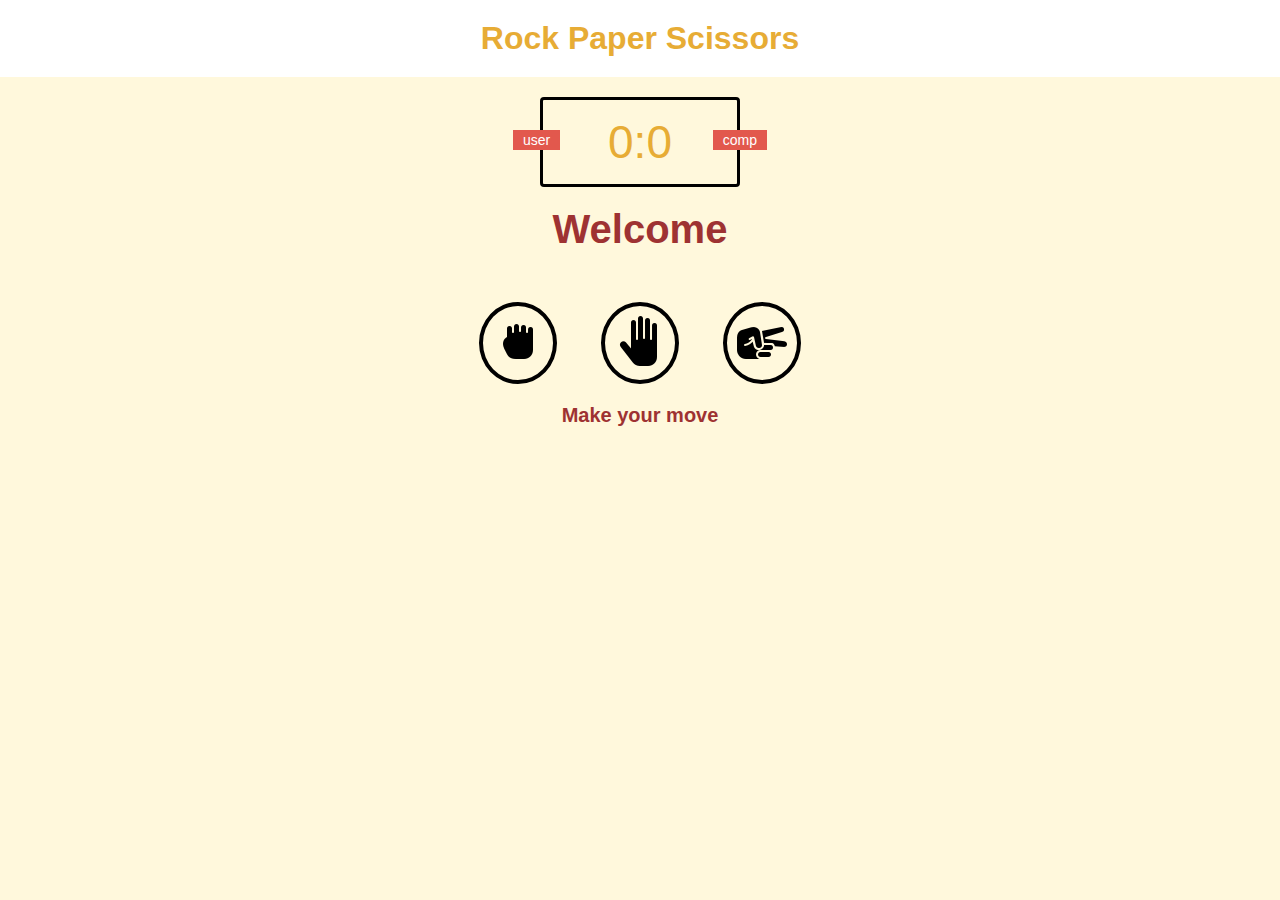
==== index.html @ 7b1bce12 "current week project" ====
<!DOCTYPE html>
<html lang="en">
<head>
    <meta charset="UTF-8">
    <meta name="viewport" content="width=device-width, initial-scale=1.0">
    <title>Rock Paper Scissors</title>
    <link rel="stylesheet" href="rockPaperScissors.css">
</head>
<body>
    <header>
        <h1>Rock Paper Scissors</h1>
    </header>

    <div class="score-board">
        <div id="user-label" class="badge">user</div>
        <div id="computer-label" class="badge">comp</div>
        <span id="user-score">0</span>:<span id="computer-score">0</span>
    </div>
    
    <div class="result">
        <p>Welcome</p>
    </div>

    <div class="choices">
        <div class="choice" id="r">
            <img src="./img/Rock.png" alt="">
        </div>
        <div class="choice" id="p">
            <img src="./img/paper.png" alt="">
        </div>
        <div class="choice" id="s">
            <img src="./img/icons8-hand-scissors-50.png" alt="">
        </div>
    </div>
    <p id="action-message">Make your move</p>
    <script src="rockPaperScissors.js"></script>
</body>
</html>
---- rockPaperScissors.css ----
* {
    margin: 0;
    padding: 0;
    box-sizing: border-box;
}

body {
    background: cornsilk;
}

header {
    background: white;
    padding: 20px;
}

header > h1 {
    color: rgb(231, 172, 53);
    text-align: center;
    font-family: sans-serif;
}

.score-board{
    margin: 20px auto;
    border: 3px solid black;
    border-radius: 4px;
    text-align: center;
    width: 200px;
    color: rgb(231, 172, 53);
    font-size: 46px;
    padding: 15px 20px;
    font-family: sans-serif;
    position: relative;
}

.badge {
    background: #E2584D;
    color: white ;
    font-size: 14px;
    padding: 2px 10px;
    font-family: sans-serif;
}

#user-label {
    position: absolute;
    top: 30px;
    left: -30px; 
}

#computer-label {
    position: absolute;
    top: 30px;
    right: -30px; 
}

.result{
    font-size: 40px;
    color: rgb(158, 50, 50);
}

.result > p {
    text-align: center;
    font-family: sans-serif;
    font-weight: bold;
}

.choices {
    margin-top: 50px;
    text-align: center;
}

.choice {
    border: 4px solid black;
    border-radius: 50%;
    margin: 0 20px; 
    padding: 10px;
    display: inline-block;
    transition: all 0.3s;
}

.choice:hover {
    cursor: pointer;
    background: red;
}

#action-message {
    text-align: center;
    color: rgb(158, 50, 50);
    font-family: sans-serif;
    font-weight: bold;
    font-size: 20px;
    margin-top: 20px;
}
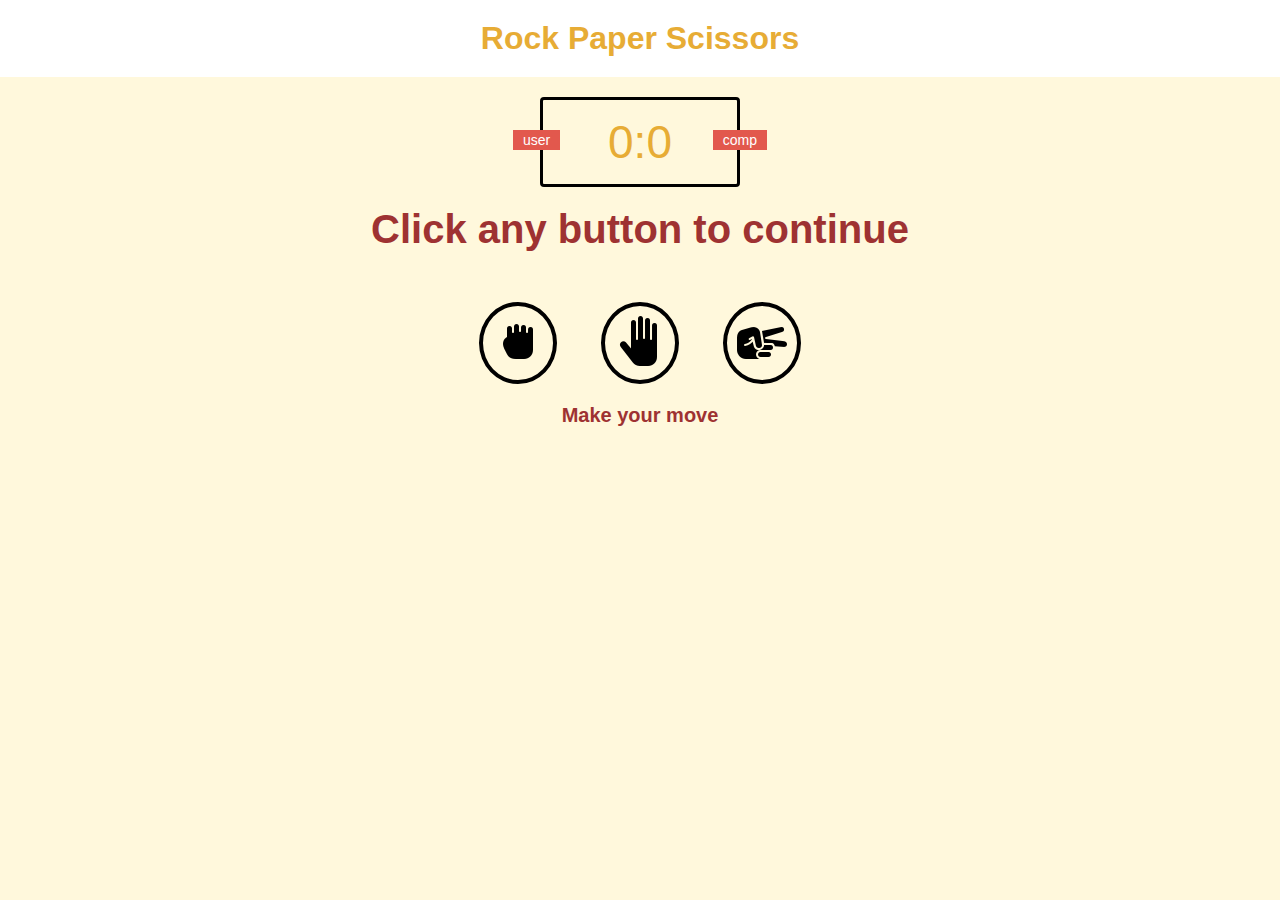
==== commit 8f9e79ff: "current week code" ====
--- a/index.html
+++ b/index.html
@@ -18,7 +18,7 @@
     </div>
     
     <div class="result">
-        <p>Welcome</p>
+        <p>Click any button to continue</p>
     </div>
 
     <div class="choices">
